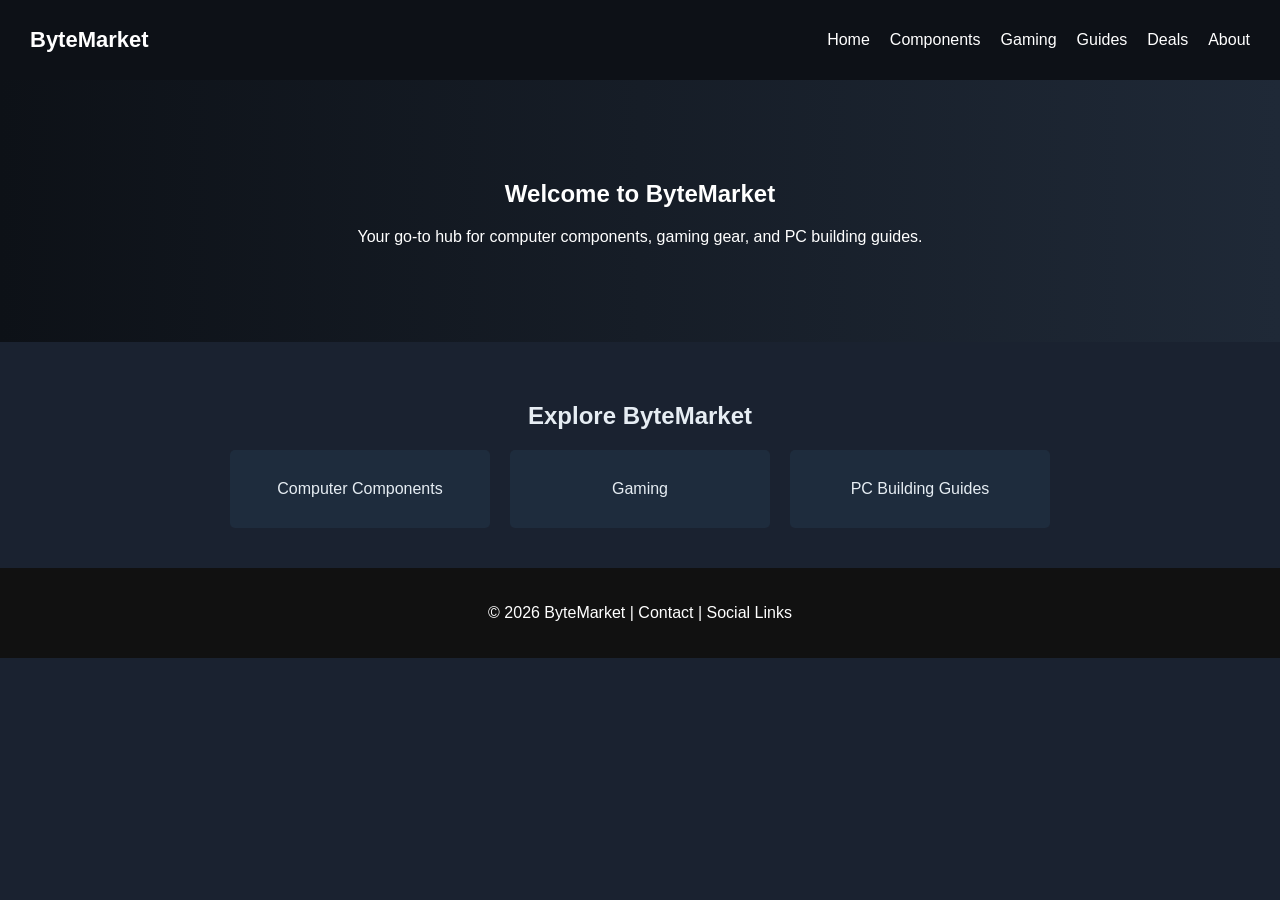
==== index.html @ 6a3e6e12 "Add files via upload" ====
<!DOCTYPE html>
<html lang="en">
<head>
    <meta charset="UTF-8">
    <title>ByteMarket | Build Smarter. Game Better.</title>
    <link rel="stylesheet" href="project.css">
</head>

<body>

<header>
    <div class="logo">ByteMarket</div>
    <nav>
        <ul>
            <li><a href="index.html">Home</a></li>
            <li><a href="components.html">Components</a></li>
            <li><a href="gaming.html">Gaming</a></li>
            <li><a href="guides.html">Guides</a></li>
            <li><a href="deals.html">Deals</a></li>
            <li><a href="about.html">About</a></li>
        </ul>
    </nav>
</header>

<section class="hero">
    <h1>Welcome to ByteMarket</h1>
    <p>Your go-to hub for computer components, gaming gear, and PC building guides.</p>
</section>

<section class="featured">
    <h2>Explore ByteMarket</h2>
    <div class="cards">
        <div class="card">Computer Components</div>
        <div class="card">Gaming</div>
        <div class="card">PC Building Guides</div>
    </div>
</section>

<footer>
    <p>&copy; 2026 ByteMarket | Contact | Social Links</p>
</footer>

</body>
</html>
---- project.css ----
body {
    font-family: Arial, sans-serif;
    margin: 0;
    background-color: #1a2230;
    color: #e6edf3;
}

header {
    display: flex;
    justify-content: space-between;
    align-items: center;
    background-color: #0d1117;
    padding: 15px 30px;
}

.hero {
    text-align: center;
    padding: 80px 20px;
    background: linear-gradient(to right, #0d1117, #1f2937);
    color: white;
}

.logo {
    color: white;
    font-size: 22px;
    font-weight: bold;
}

nav ul {
    list-style: none;
    display: flex;
    gap: 20px;
}

nav a {
    color: white;
    text-decoration: none;
}

.hero {
    text-align: center;
    padding: 80px 20px;
    background-color: #222;
    color: white;
}

.featured {
    padding: 40px 20px;
    text-align: center;
}

.cards {
    display: flex;
    justify-content: center;
    gap: 20px;
}

.card {
    background-color: #1e2c3d;
    padding: 30px;
    width: 200px;
    border-radius: 5px;
}
.page {
    padding: 40px 20px;
    max-width: 1100px;
    margin: 0 auto;
}

.lead {
    max-width: 800px;
    line-height: 1.6;
}

.grid {
    display: flex;
    gap: 20px;
    margin-top: 15px;
    flex-wrap: wrap;
}

.deal-card {
    background-color: #1e2c3d;
    padding: 20px;
    border-radius: 6px;
    flex: 1 1 280px;
}

.deal-card h3 {
    margin-top: 0;
}

.deal-card ul {
    padding-left: 18px;
}

.card,
.component-card,
.deal-card {
    transition: transform 0.2s ease, box-shadow 0.2s ease;
}


.card:hover,
.component-card:hover,
.deal-card:hover {
    transform: scale(1.05);
    box-shadow: 0 8px 16px rgba(0, 0, 0, 0.08);
}


nav a {
    transition: transform 0.2s ease, color 0.2s ease;
    display: inline-block;
}

nav a:hover {
    transform: scale(1.1);
    color: #60a5fa;
}

@media (max-width: 768px) {
    .page {
        padding: 25px 15px;
    }
}
footer {
    background-color: #111;
    color: white;
    text-align: center;
    padding: 20px;
}

@media (max-width: 768px) {
    .cards {
        flex-direction: column;
        align-items: center;
    }

    nav ul {
        flex-direction: column;
        gap: 10px;
    }
}
/* ===========================
   PC Build Comparison Table
   =========================== */

/* Visually hidden utility for screen readers */
.visually-hidden {
    position: absolute;
    width: 1px;
    height: 1px;
    padding: 0;
    margin: -1px;
    overflow: hidden;
    clip: rect(0, 0, 0, 0);
    white-space: nowrap;
    border: 0;
}

/* Wrapper enables horizontal scroll on small screens */
.table-wrapper {
    overflow-x: auto;
    border-radius: 8px;
    margin-top: 20px;
    box-shadow: 0 4px 16px rgba(0, 0, 0, 0.25);
}

/* Main table styles */
.comparison-table {
    width: 100%;
    border-collapse: collapse;
    background-color: #1a2230;
    color: #e6edf3;
    font-size: 0.95rem;
    min-width: 500px; /* prevents squishing on very small screens */
}

/* Header row */
.comparison-table thead tr {
    background-color: #0d1117;
}

.comparison-table thead th {
    padding: 14px 18px;
    text-align: left;
    font-size: 0.85rem;
    text-transform: uppercase;
    letter-spacing: 0.06em;
    color: #60a5fa;
    border-bottom: 2px solid #2d3a4a;
}

/* First column header (Component) */
.comparison-table thead th:first-child {
    width: 160px;
}

/* Row headers (th scope=row) */
.comparison-table tbody th {
    padding: 14px 18px;
    text-align: left;
    font-weight: 600;
    background-color: #111827;
    color: #cbd5e1;
    border-right: 2px solid #2d3a4a;
    white-space: nowrap;
}

/* Data cells */
.comparison-table td {
    padding: 14px 18px;
    border-bottom: 1px solid #2d3a4a;
    vertical-align: top;
    line-height: 1.5;
}

/* Alternating row background */
.comparison-table tbody tr:nth-child(even) td,
.comparison-table tbody tr:nth-child(even) th {
    background-color: #1e2c3d;
}

/* Hover highlight */
.comparison-table tbody tr:hover td,
.comparison-table tbody tr:hover th {
    background-color: #243447;
    transition: background-color 0.15s ease;
}

/* Last row — no bottom border */
.comparison-table tbody tr:last-child td,
.comparison-table tbody tr:last-child th {
    border-bottom: none;
}

/* Inline tags/badges inside cells */
.tag {
    display: inline-block;
    margin-top: 5px;
    padding: 2px 8px;
    border-radius: 4px;
    font-size: 0.75rem;
    font-weight: 600;
    background-color: #2d3a4a;
    color: #94a3b8;
}

.tag--blue {
    background-color: #1e3a5f;
    color: #60a5fa;
}

/* Responsive: collapse to single-scroll on small screens */
@media (max-width: 600px) {
    .comparison-table thead th,
    .comparison-table tbody th,
    .comparison-table td {
        padding: 10px 12px;
        font-size: 0.875rem;
    }
}

/* contact form */

.contact-form {
    max-width: 600px;
    margin-top: 20px;
}

.contact-form label {
    font-weight: bold;
    color: #cbd5e1;
    display: block;
    margin-bottom: 2px;
    margin-top: 0;
}

.contact-form fieldset label {
    font-weight: normal;
    color: #94a3b8;
    display: inline;
}

.contact-form input[type="text"],
.contact-form input[type="email"],
.contact-form textarea {
    width: 100%;
    padding: 8px;
    background-color: #1a2230;
    color: #e6edf3;
    border: 1px solid #2d3a4a;
    border-radius: 4px;
    font-size: 14px;
    box-sizing: border-box;
    margin-bottom: 10px;
}


.contact-form textarea {
    resize: vertical;
    height: 120px;
}

.contact-form fieldset {
    border: 1px solid #2d3a4a;
    padding: 16px;
    padding-top: 20px;
    margin-top: 15px;
    margin-bottom: 25px;
    background-color: #111827;
    color: #94a3b8;
}

.contact-form fieldset legend {
    font-weight: bold;
    color: #cbd5e1;
    padding: 0;
    margin-left: 8px;
    background-color: transparent;
}

/* submit button */
.btn-submit {
    background-color: #60a5fa;
    color: #0d1117;
    font-weight: bold;
    padding: 10px 20px;
    border: none;
    border-radius: 4px;
    cursor: pointer;
    margin-top: 5px;
}

.btn-submit:hover {
    background-color: #93c5fd;
}

.fieldset-title {
    font-weight: bold;
    color: #cbd5e1;
    margin: 0 0 10px 0;
}
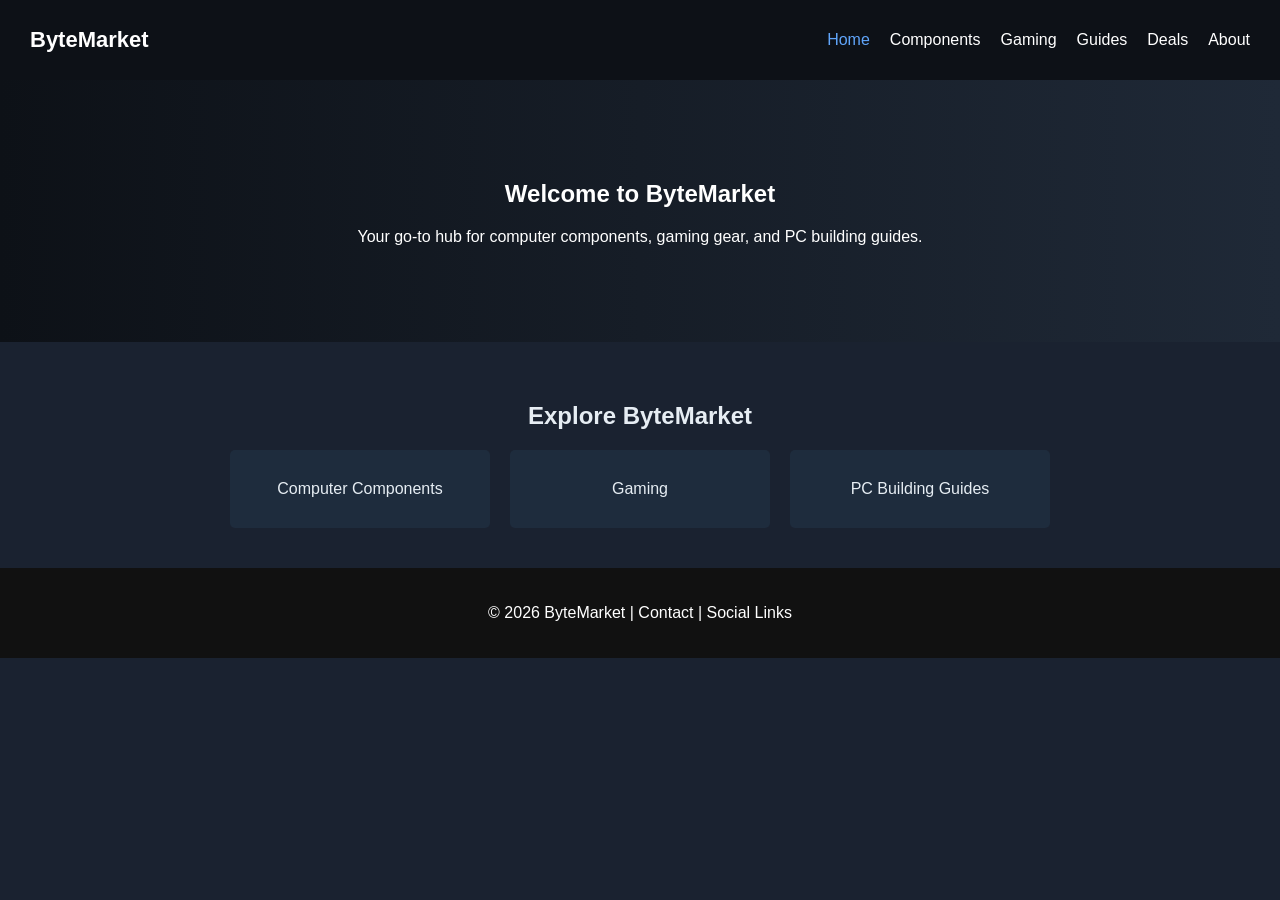
==== commit 0bae857d: "Add files via upload" ====
--- a/index.html
+++ b/index.html
@@ -9,10 +9,10 @@
 <body>
 
 <header>
-    <div class="logo">ByteMarket</div>
+    <a href="index.html" class="logo">ByteMarket</a>
     <nav>
         <ul>
-            <li><a href="index.html">Home</a></li>
+            <li><a href="index.html" aria-current="page">Home</a></li>
             <li><a href="components.html">Components</a></li>
             <li><a href="gaming.html">Gaming</a></li>
             <li><a href="guides.html">Guides</a></li>
@@ -30,10 +30,10 @@
 <section class="featured">
     <h2>Explore ByteMarket</h2>
     <div class="cards">
-        <div class="card">Computer Components</div>
-        <div class="card">Gaming</div>
-        <div class="card">PC Building Guides</div>
-    </div>
+    <a href="components.html" class="card">Computer Components</a>
+    <a href="gaming.html" class="card">Gaming</a>
+    <a href="guides.html" class="card">PC Building Guides</a>
+</div>
 </section>
 
 <footer>
--- a/project.css
+++ b/project.css
@@ -66,7 +66,11 @@
     max-width: 1100px;
     margin: 0 auto;
 }
-
+.content-layout {
+    max-width: 900px;
+    margin: 0 auto;
+    padding: 40px 20px;
+}
 .lead {
     max-width: 800px;
     line-height: 1.6;
@@ -94,6 +98,23 @@
     padding-left: 18px;
 }
 
+a.card {
+    text-decoration: none;
+    color: #e6edf3;
+    text-align: center;
+    display: block;
+}
+a.logo {
+    text-decoration: none;
+    color: white;
+    transition: color 0.2s ease, letter-spacing 0.2s ease;
+    display: inline-block;
+}
+
+a.logo:hover {
+    color: #60a5fa;
+    letter-spacing: 2px;
+}
 .card,
 .component-card,
 .deal-card {
@@ -119,6 +140,9 @@
     color: #60a5fa;
 }
 
+nav a[aria-current="page"] {
+    color: #60a5fa;
+}
 @media (max-width: 768px) {
     .page {
         padding: 25px 15px;
@@ -341,4 +365,167 @@
     font-weight: bold;
     color: #cbd5e1;
     margin: 0 0 10px 0;
+}
+/* ===========================
+   Details / Summary Widgets
+   =========================== */
+
+.component-details {
+    background-color: #1a2230;
+    border: 1px solid #2d3a4a;
+    border-radius: 6px;
+    margin-bottom: 12px;
+    padding: 14px 18px;
+}
+
+.component-details summary {
+    font-weight: bold;
+    font-size: 1rem;
+    color: #60a5fa;
+    cursor: pointer;
+    list-style: none;
+}
+
+.component-details summary::-webkit-details-marker {
+    display: none;
+}
+
+.component-details summary::before {
+    content: "+ ";
+    color: #60a5fa;
+}
+
+.component-details[open] summary::before {
+    content: "- ";
+}
+
+.component-details p,
+.component-details ul {
+    margin-top: 10px;
+    color: #cbd5e1;
+    line-height: 1.6;
+}
+
+.component-details ul {
+    padding-left: 20px;
+}
+
+/* ===========================
+   Intel vs Ryzen Section
+   =========================== */
+
+.section-heading {
+    margin-top: 30px;
+    color: #e6edf3;
+}
+
+.brand-compare {
+    display: flex;
+    gap: 20px;
+    flex-wrap: wrap;
+    margin-top: 16px;
+}
+
+.brand-card {
+    background-color: #1a2230;
+    border: 1px solid #2d3a4a;
+    border-radius: 6px;
+    padding: 20px;
+    flex: 1 1 280px;
+}
+
+.brand-card h3 {
+    color: #60a5fa;
+    margin-top: 10px;
+}
+
+.brand-card p,
+.brand-card ul {
+    color: #cbd5e1;
+    line-height: 1.6;
+}
+
+.brand-card ul {
+    padding-left: 20px;
+    margin-top: 8px;
+}
+
+.brand-img {
+    width: 100%;
+    max-height: 180px;
+    object-fit: cover;
+    border-radius: 4px;
+    background-color: #2d3a4a;
+}
+
+.brand-note {
+    margin-top: 16px;
+    color: #94a3b8;
+    font-size: 0.9rem;
+    border-left: 3px solid #60a5fa;
+    padding-left: 12px;
+}
+
+/* ===========================
+   Gaming Gallery
+   =========================== */
+
+.gallery {
+    display: flex;
+    flex-wrap: wrap;
+    gap: 20px;
+    margin-top: 20px;
+}
+
+.gallery-item {
+    background-color: #1a2230;
+    border: 1px solid #2d3a4a;
+    border-radius: 6px;
+    flex: 1 1 280px;
+    overflow: hidden;
+    margin: 0;
+}
+
+.gallery-item img {
+    width: 100%;
+    height: 180px;
+    object-fit: cover;
+    display: block;
+    background-color: #2d3a4a;
+}
+
+.gallery-item figcaption {
+    padding: 14px;
+    color: #cbd5e1;
+    font-size: 0.9rem;
+    line-height: 1.7;
+}
+
+.gallery-item figcaption strong {
+    color: #e6edf3;
+    font-size: 1rem;
+}
+
+.price-tag {
+    display: inline-block;
+    margin-top: 6px;
+    background-color: #1e3a5f;
+    color: #60a5fa;
+    padding: 2px 10px;
+    border-radius: 4px;
+    font-weight: bold;
+    font-size: 0.85rem;
+}
+
+.gallery-note {
+    margin-top: 16px;
+    color: #4b5a6e;
+    font-size: 0.85rem;
+}
+
+@media (max-width: 768px) {
+    .brand-compare,
+    .gallery {
+        flex-direction: column;
+    }
 }
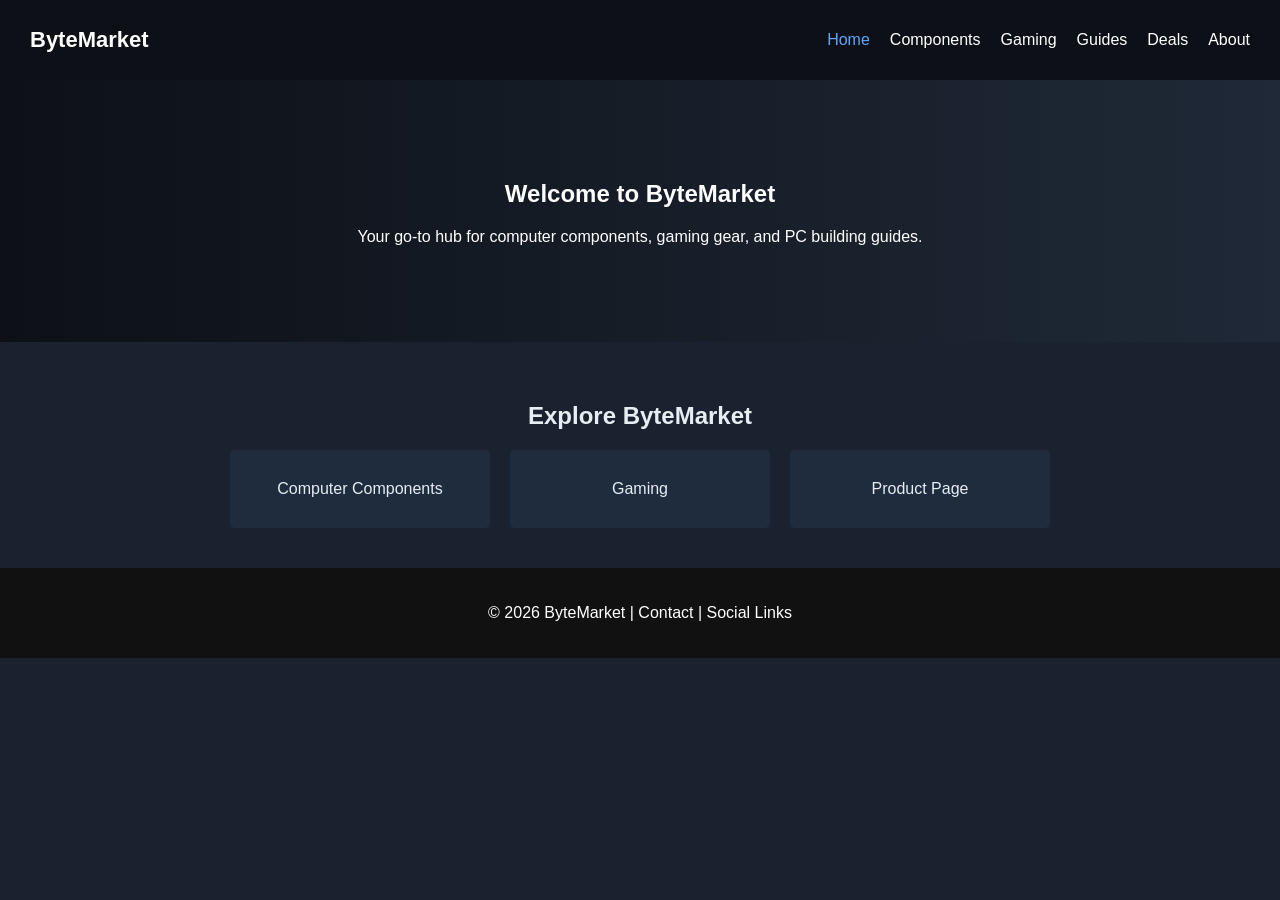
==== commit b2e10d5b: "Fixed Home Page Will add more images later" ====
--- a/index.html
+++ b/index.html
@@ -32,7 +32,7 @@
     <div class="cards">
     <a href="components.html" class="card">Computer Components</a>
     <a href="gaming.html" class="card">Gaming</a>
-    <a href="guides.html" class="card">PC Building Guides</a>
+    <a href="products.html" class="card">Product Page</a>
 </div>
 </section>
 
--- a/project.css
+++ b/project.css
@@ -166,9 +166,7 @@
         gap: 10px;
     }
 }
-/* ===========================
-   PC Build Comparison Table
-   =========================== */
+/*  PC Build Comparison Table */
 
 /* Visually hidden utility for screen readers */
 .visually-hidden {
@@ -366,9 +364,7 @@
     color: #cbd5e1;
     margin: 0 0 10px 0;
 }
-/* ===========================
-   Details / Summary Widgets
-   =========================== */
+/*   Details / Summary Widgets */
 
 .component-details {
     background-color: #1a2230;
@@ -410,9 +406,7 @@
     padding-left: 20px;
 }
 
-/* ===========================
-   Intel vs Ryzen Section
-   =========================== */
+/*    Intel vs Ryzen Section */
 
 .section-heading {
     margin-top: 30px;
@@ -466,9 +460,7 @@
     padding-left: 12px;
 }
 
-/* ===========================
-   Gaming Gallery
-   =========================== */
+/*  Gaming Gallery */
 
 .gallery {
     display: flex;
@@ -505,7 +497,12 @@
     color: #e6edf3;
     font-size: 1rem;
 }
-
+.product-price {
+    font-size: 1.1rem;
+    font-weight: bold;
+    color: #60a5fa;
+    margin: 10px 0 4px 0;
+}
 .price-tag {
     display: inline-block;
     margin-top: 6px;
@@ -528,4 +525,31 @@
     .gallery {
         flex-direction: column;
     }
+}
+/*  E-Commerce Cart */
+
+.cart-icon {
+    color: white;
+    font-size: 0.9rem;
+    background-color: #1e3a5f;
+    padding: 6px 14px;
+    border-radius: 20px;
+    white-space: nowrap;
+}
+
+.add-to-cart {
+    margin-top: 12px;
+    background-color: #60a5fa;
+    color: #0d1117;
+    font-weight: bold;
+    padding: 8px 16px;
+    border: none;
+    border-radius: 4px;
+    cursor: pointer;
+    width: 100%;
+    transition: background-color 0.2s ease;
+}
+
+.add-to-cart:hover {
+    background-color: #93c5fd;
 }
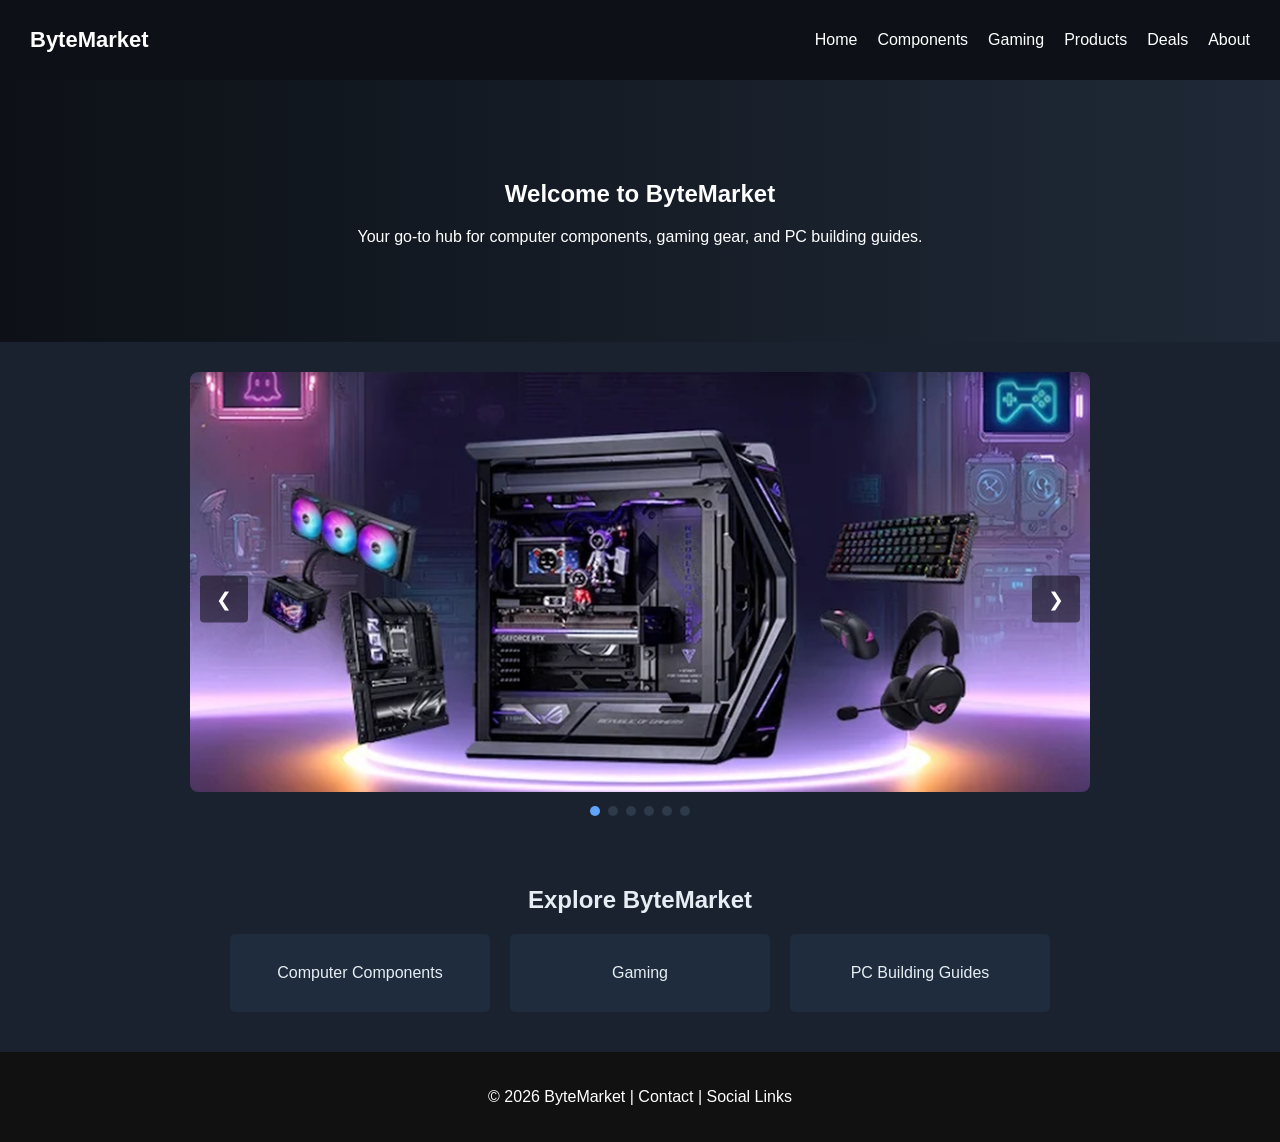
==== commit 0c453ef2: "Add files via upload JavaScript image slideshow was added to the Home page (index.html) above the Ex" ====
--- a/index.html
+++ b/index.html
@@ -12,10 +12,10 @@
     <a href="index.html" class="logo">ByteMarket</a>
     <nav>
         <ul>
-            <li><a href="index.html" aria-current="page">Home</a></li>
+            <li><a href="index.html">Home</a></li>
             <li><a href="components.html">Components</a></li>
             <li><a href="gaming.html">Gaming</a></li>
-            <li><a href="guides.html">Guides</a></li>
+            <li><a href="products.html">Products</a></li>
             <li><a href="deals.html">Deals</a></li>
             <li><a href="about.html">About</a></li>
         </ul>
@@ -27,18 +27,82 @@
     <p>Your go-to hub for computer components, gaming gear, and PC building guides.</p>
 </section>
 
+<!-- Image Slideshow -->
+<section class="slideshow-section">
+    <div class="slideshow" id="slideshow">
+        <div class="slide active">
+            <img src="images/SS1.jpg" alt="Gaming PC build with RGB components">
+        </div>
+        <div class="slide">
+            <img src="images/SS2.jpg" alt="Neon lit PC internals">
+        </div>
+        <div class="slide">
+            <img src="images/SS3.jpg" alt="NVIDIA RTX 3090 Ti graphics card">
+        </div>
+        <div class="slide">
+            <img src="images/SS4.jpg" alt="ASUS ROG liquid cooler">
+        </div>
+        <div class="slide">
+            <img src="images/SS5.jpg" alt="ASUS ROG power supply">
+        </div>
+        <div class="slide">
+            <img src="images/SS6.jpg" alt="High end gaming setup">
+        </div>
+
+        <button class="slide-btn prev" onclick="changeSlide(-1); resetTimer()">&#10094;</button>
+        <button class="slide-btn next" onclick="changeSlide(1); resetTimer()">&#10095;</button>
+
+        <div class="slide-dots" id="slide-dots"></div>
+    </div>
+</section>
+
 <section class="featured">
     <h2>Explore ByteMarket</h2>
     <div class="cards">
-    <a href="components.html" class="card">Computer Components</a>
-    <a href="gaming.html" class="card">Gaming</a>
-    <a href="products.html" class="card">Product Page</a>
-</div>
+        <a href="components.html" class="card">Computer Components</a>
+        <a href="gaming.html" class="card">Gaming</a>
+        <a href="products.html" class="card">PC Building Guides</a>
+    </div>
 </section>
 
 <footer>
     <p>&copy; 2026 ByteMarket | Contact | Social Links</p>
 </footer>
 
+<script>
+    var current = 0;
+    var slides = document.querySelectorAll('.slide');
+    var dotsContainer = document.getElementById('slide-dots');
+
+    // build dots
+    slides.forEach(function(s, i) {
+        var dot = document.createElement('span');
+        dot.className = 'dot' + (i === 0 ? ' active-dot' : '');
+        dot.onclick = function() { goToSlide(i); };
+        dotsContainer.appendChild(dot);
+    });
+
+        function goToSlide(n) {
+        slides[current].classList.remove('active');
+        document.querySelectorAll('.dot')[current].classList.remove('active-dot');
+        current = (n + slides.length) % slides.length;
+        slides[current].classList.add('active');
+        document.querySelectorAll('.dot')[current].classList.add('active-dot');
+        resetTimer();
+}
+
+    function changeSlide(dir) {
+        goToSlide(current + dir);
+    }
+
+    // auto advance every 4 seconds
+var timer = setInterval(function() { changeSlide(1); }, 4000);
+
+function resetTimer() {
+    clearInterval(timer);
+    timer = setInterval(function() { changeSlide(1); }, 4000);
+}
+</script>
+
 </body>
 </html>
--- a/project.css
+++ b/project.css
@@ -552,4 +552,94 @@
 
 .add-to-cart:hover {
     background-color: #93c5fd;
-}+}
+
+/* Home Page Slideshow */
+ 
+.slideshow-section {
+    max-width: 900px;
+    margin: 30px auto 0 auto;
+    padding: 0 20px;
+}
+ 
+.slideshow {
+    position: relative;
+    width: 100%;
+    overflow: hidden;
+    border-radius: 8px;
+}
+ 
+.slide {
+    display: none;
+    animation: fadeSlide 0.6s ease;
+}
+
+.slide.active {
+    display: block;
+}
+
+@keyframes fadeSlide {
+    from {
+        opacity: 0;
+        transform: translateX(40px);
+    }
+    to {
+        opacity: 1;
+        transform: translateX(0);
+    }
+}
+ 
+.slide img {
+    width: 100%;
+    height: 420px;
+    object-fit: cover;
+    display: block;
+    border-radius: 8px;
+}
+ 
+/* prev/next buttons */
+.slide-btn {
+    position: absolute;
+    top: 50%;
+    transform: translateY(-50%);
+    background-color: rgba(0, 0, 0, 0.5);
+    color: white;
+    border: none;
+    padding: 12px 16px;
+    cursor: pointer;
+    font-size: 1.2rem;
+    border-radius: 4px;
+}
+ 
+.slide-btn:hover {
+    background-color: rgba(96, 165, 250, 0.7);
+}
+ 
+.prev { left: 10px; }
+.next { right: 10px; }
+ 
+.slide-dots {
+    text-align: center;
+    padding: 10px 0 6px 0;
+}
+ 
+.dot {
+    display: inline-block;
+    width: 10px;
+    height: 10px;
+    margin: 0 4px;
+    background-color: #2d3a4a;
+    border-radius: 50%;
+    cursor: pointer;
+}
+ 
+.active-dot {
+    background-color: #60a5fa;
+}
+ 
+@media (max-width: 768px) {
+    .slide img {
+        height: 220px;
+    }
+}
+ 
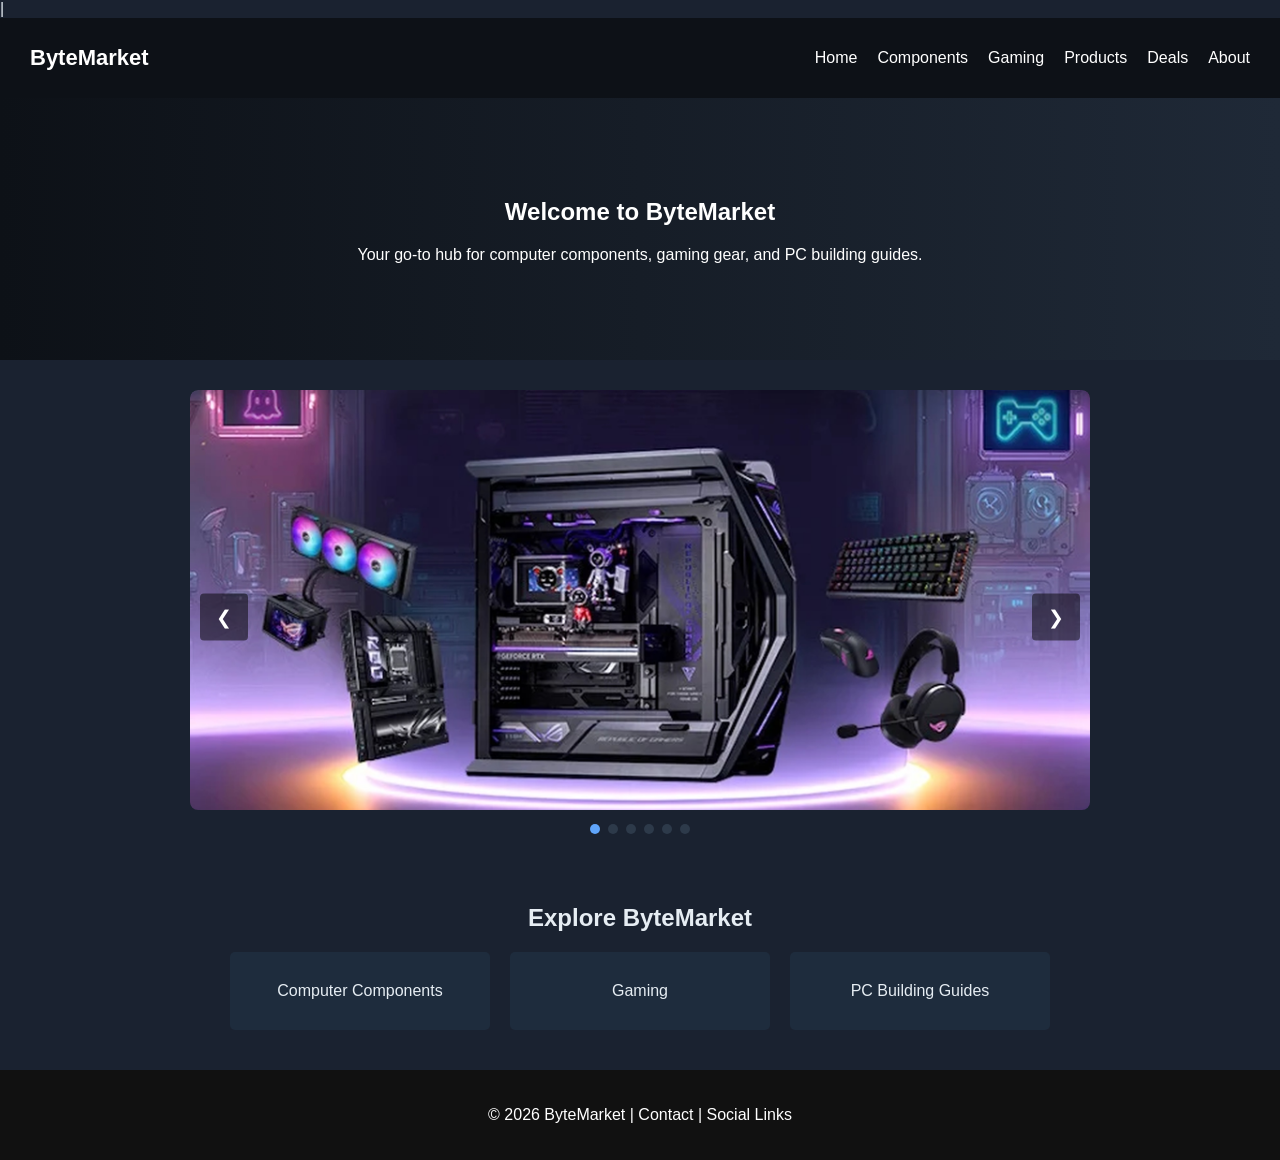
==== commit eb1f34f4: "Add files via upload Added meta description tags to all pages" ====
--- a/index.html
+++ b/index.html
@@ -1,7 +1,8 @@
 <!DOCTYPE html>
 <html lang="en">
 <head>
-    <meta charset="UTF-8">
+    <meta charset="UTF-8">|
+    <meta name="description" content="ByteMarket is your go-to hub for PC components, gaming gear, and build guides. Find the best parts for your budget.">
     <title>ByteMarket | Build Smarter. Game Better.</title>
     <link rel="stylesheet" href="project.css">
 </head>
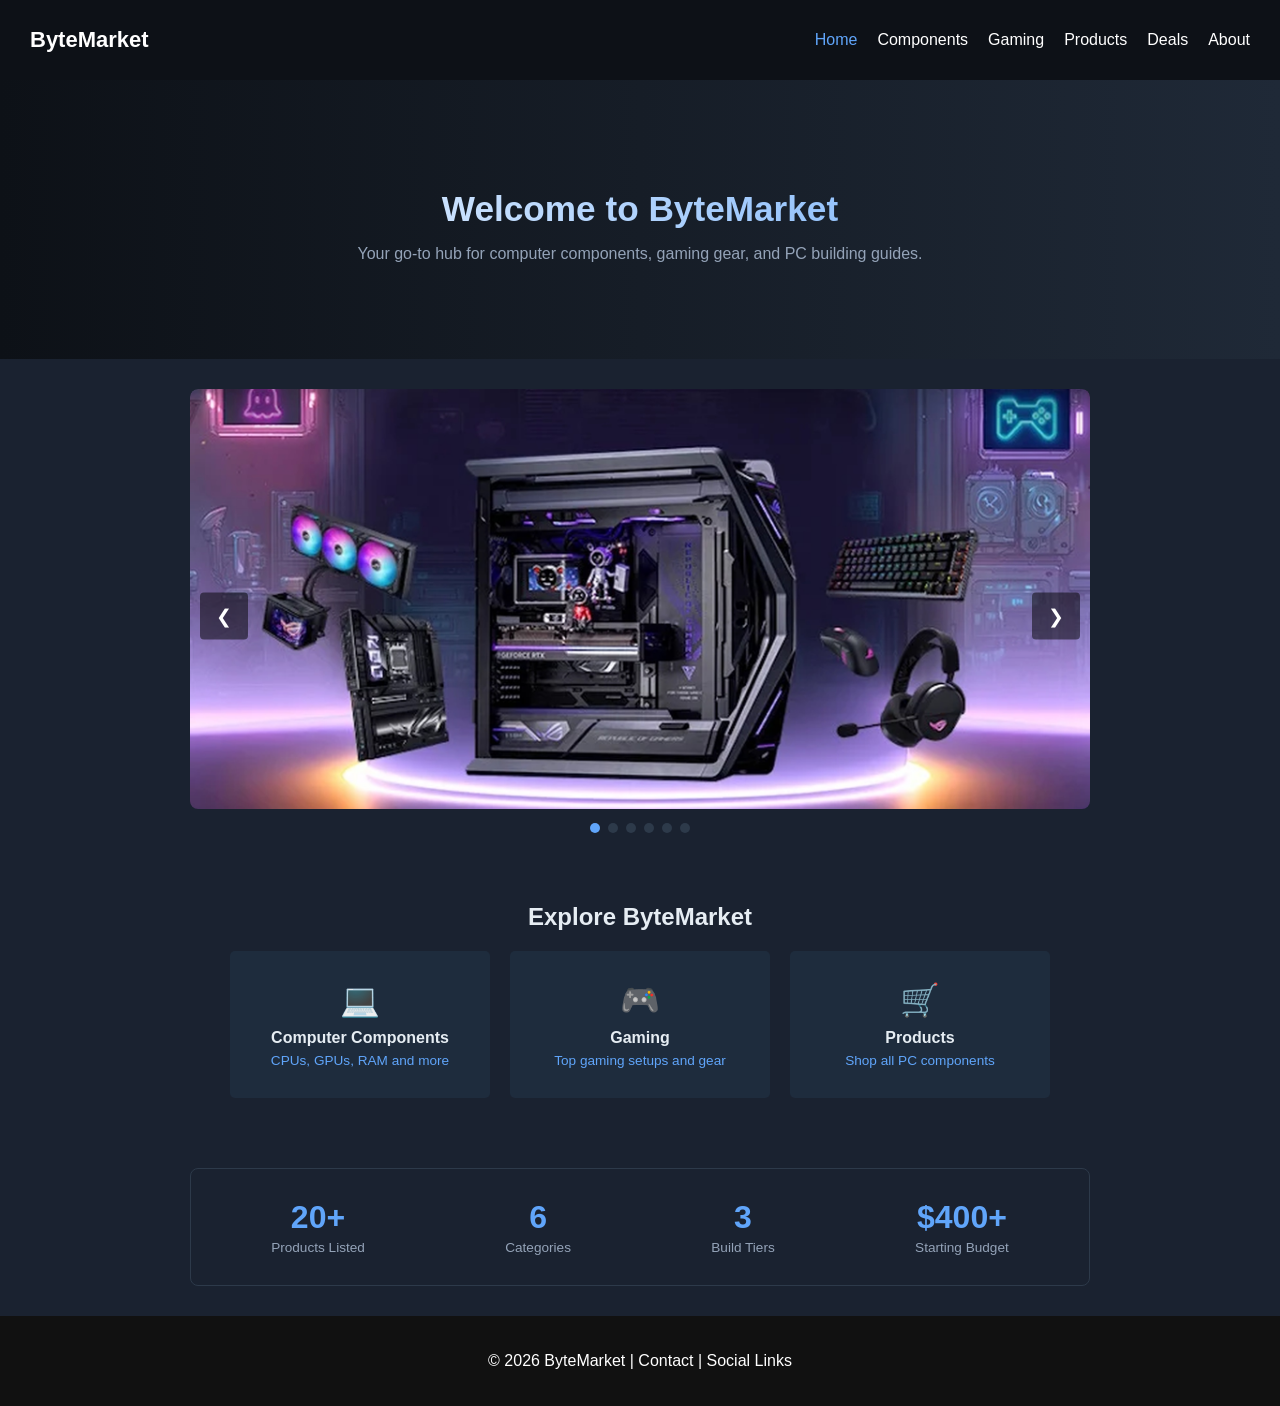
==== commit 70748a9e: "Hopefully fixed everything" ====
--- a/index.html
+++ b/index.html
@@ -1,7 +1,7 @@
 <!DOCTYPE html>
 <html lang="en">
 <head>
-    <meta charset="UTF-8">|
+    <meta charset="UTF-8">
     <meta name="description" content="ByteMarket is your go-to hub for PC components, gaming gear, and build guides. Find the best parts for your budget.">
     <title>ByteMarket | Build Smarter. Game Better.</title>
     <link rel="stylesheet" href="project.css">
@@ -13,7 +13,7 @@
     <a href="index.html" class="logo">ByteMarket</a>
     <nav>
         <ul>
-            <li><a href="index.html">Home</a></li>
+            <li><a href="index.html" aria-current="page">Home</a></li>
             <li><a href="components.html">Components</a></li>
             <li><a href="gaming.html">Gaming</a></li>
             <li><a href="products.html">Products</a></li>
@@ -24,8 +24,8 @@
 </header>
 
 <section class="hero">
-    <h1>Welcome to ByteMarket</h1>
-    <p>Your go-to hub for computer components, gaming gear, and PC building guides.</p>
+    <h1 class="hero-title">Welcome to ByteMarket</h1>
+    <p class="hero-sub">Your go-to hub for computer components, gaming gear, and PC building guides.</p>
 </section>
 
 <!-- Image Slideshow -->
@@ -57,12 +57,47 @@
     </div>
 </section>
 
+<!-- Explore cards -->
 <section class="featured">
     <h2>Explore ByteMarket</h2>
     <div class="cards">
-        <a href="components.html" class="card">Computer Components</a>
-        <a href="gaming.html" class="card">Gaming</a>
-        <a href="products.html" class="card">PC Building Guides</a>
+        <a href="components.html" class="card">
+            <div class="card-icon">&#128187;</div>
+            <div class="card-label">Computer Components</div>
+            <div class="card-desc">CPUs, GPUs, RAM and more</div>
+        </a>
+        <a href="gaming.html" class="card">
+            <div class="card-icon">&#127918;</div>
+            <div class="card-label">Gaming</div>
+            <div class="card-desc">Top gaming setups and gear</div>
+        </a>
+        <a href="products.html" class="card">
+            <div class="card-icon">&#128722;</div>
+            <div class="card-label">Products</div>
+            <div class="card-desc">Shop all PC components</div>
+        </a>
+    </div>
+</section>
+
+<!-- Stats section -->
+<section class="stats-section">
+    <div class="stats-grid">
+        <div class="stat-item">
+            <div class="stat-number">20+</div>
+            <div class="stat-label">Products Listed</div>
+        </div>
+        <div class="stat-item">
+            <div class="stat-number">6</div>
+            <div class="stat-label">Categories</div>
+        </div>
+        <div class="stat-item">
+            <div class="stat-number">3</div>
+            <div class="stat-label">Build Tiers</div>
+        </div>
+        <div class="stat-item">
+            <div class="stat-number">$400+</div>
+            <div class="stat-label">Starting Budget</div>
+        </div>
     </div>
 </section>
 
@@ -83,26 +118,26 @@
         dotsContainer.appendChild(dot);
     });
 
-        function goToSlide(n) {
+    function goToSlide(n) {
         slides[current].classList.remove('active');
         document.querySelectorAll('.dot')[current].classList.remove('active-dot');
         current = (n + slides.length) % slides.length;
         slides[current].classList.add('active');
         document.querySelectorAll('.dot')[current].classList.add('active-dot');
         resetTimer();
-}
+    }
 
     function changeSlide(dir) {
         goToSlide(current + dir);
     }
 
     // auto advance every 4 seconds
-var timer = setInterval(function() { changeSlide(1); }, 4000);
+    var timer = setInterval(function() { changeSlide(1); }, 4000);
 
-function resetTimer() {
-    clearInterval(timer);
-    timer = setInterval(function() { changeSlide(1); }, 4000);
-}
+    function resetTimer() {
+        clearInterval(timer);
+        timer = setInterval(function() { changeSlide(1); }, 4000);
+    }
 </script>
 
 </body>
--- a/project.css
+++ b/project.css
@@ -166,7 +166,7 @@
         gap: 10px;
     }
 }
-/*  PC Build Comparison Table */
+
 
 /* Visually hidden utility for screen readers */
 .visually-hidden {
@@ -642,4 +642,114 @@
         height: 220px;
     }
 }
+ /* recommended build section inside deal cards */
+.recommended-build {
+    margin-top: 14px;
+    background-color: #111827;
+    border: 1px solid #2d3a4a;
+    border-radius: 4px;
+    padding: 12px 14px;
+}
+ 
+.rec-title {
+    font-weight: bold;
+    color: #60a5fa;
+    margin: 0 0 8px 0;
+    font-size: 0.9rem;
+}
+ 
+.recommended-build ul {
+    padding-left: 16px;
+    margin: 0 0 8px 0;
+    color: #94a3b8;
+    font-size: 0.85rem;
+    line-height: 1.7;
+}
+ 
+.rec-total {
+    font-weight: bold;
+    color: #e6edf3;
+    font-size: 0.9rem;
+    margin: 6px 0 0 0;
+    border-top: 1px solid #2d3a4a;
+    padding-top: 6px;
+}
+ /*  Product Images */
+
+.product-img {
+    width: 100%;
+    height: 200px;
+    object-fit: contain;
+    background-color: #ffffff;
+    border-radius: 4px;
+    margin-bottom: 12px;
+    padding: 10px;
+    box-sizing: border-box;
+}
+/* hero glow */
+.hero-title {
+    font-size: 2.2rem;
+    background: linear-gradient(to right, #ffffff, #60a5fa);
+    -webkit-background-clip: text;
+    -webkit-text-fill-color: transparent;
+    background-clip: text;
+    margin-bottom: 10px;
+}
+ 
+.hero-sub {
+    color: #94a3b8;
+    font-size: 1rem;
+}
+ 
+/* explore cards */
+.card-icon {
+    font-size: 2rem;
+    margin-bottom: 10px;
+}
+ 
+.card-label {
+    font-weight: bold;
+    font-size: 1rem;
+    color: #e6edf3;
+    margin-bottom: 6px;
+}
+ 
+.card-desc {
+    font-size: 0.85rem;
+    color: #60a5fa;
+}
+ 
+/* stats section */
+.stats-section {
+    max-width: 900px;
+    margin: 0 auto;
+    padding: 30px 20px;
+}
+ 
+.stats-grid {
+    display: flex;
+    justify-content: space-around;
+    flex-wrap: wrap;
+    gap: 20px;
+    background-color: #1a2230;
+    border: 1px solid #2d3a4a;
+    border-radius: 8px;
+    padding: 30px 20px;
+}
+ 
+.stat-item {
+    text-align: center;
+}
+ 
+.stat-number {
+    font-size: 2rem;
+    font-weight: bold;
+    color: #60a5fa;
+}
+ 
+.stat-label {
+    font-size: 0.85rem;
+    color: #94a3b8;
+    margin-top: 4px;
+}
  
